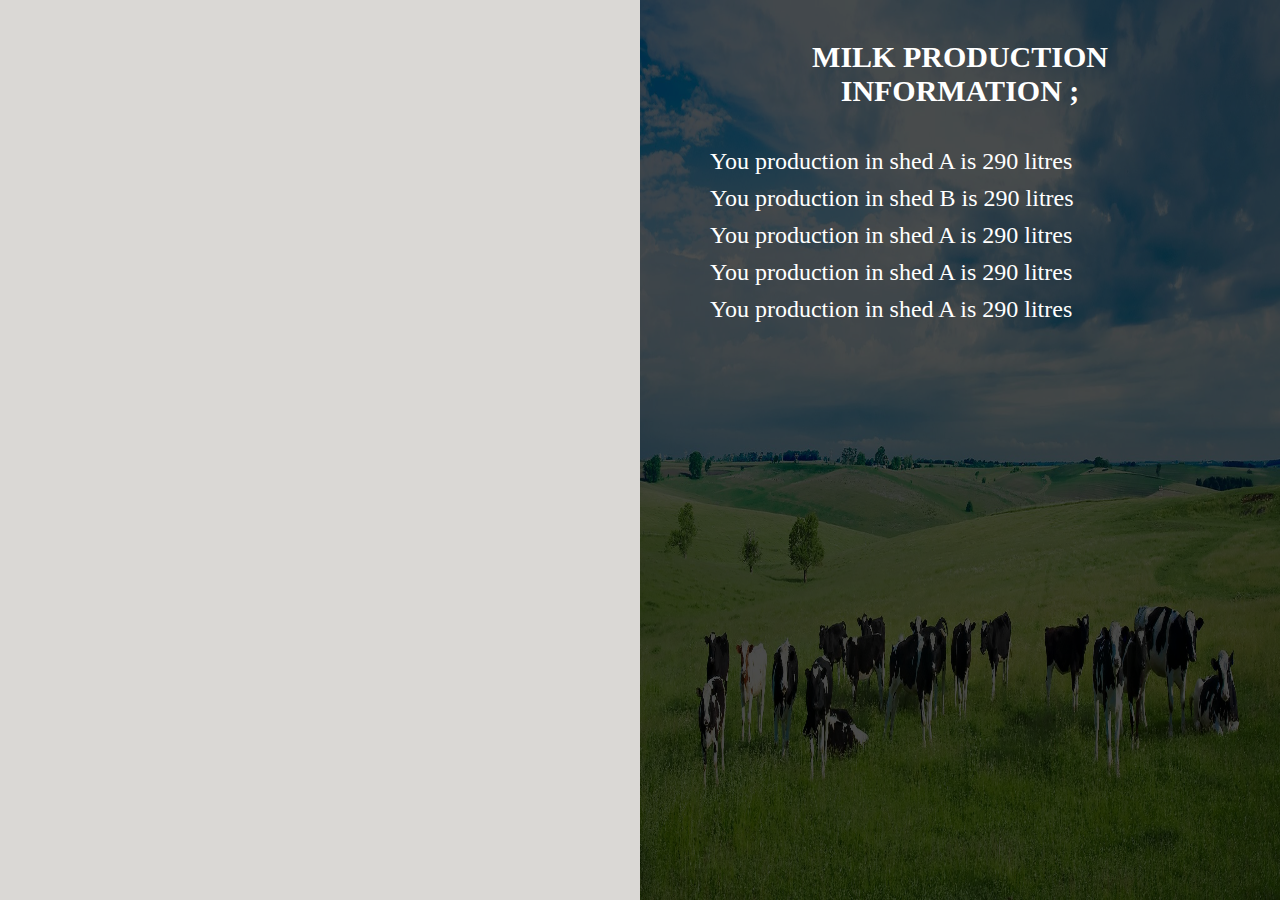
==== assets/html/products.html @ 90beacdf "Style th output sec" ====
<!DOCTYPE html>
<html lang="en">
<head>
    <meta charset="UTF-8">
    <meta http-equiv="X-UA-Compatible" content="IE=edge">
    <meta name="viewport" content="width=device-width, initial-scale=1.0">
    <link rel="stylesheet" href="/assets/css/products.css">
    <title>Products</title>
</head>
<body>
    <div class="container">
        <div class="leftSec"></div>
        <div class="rightSec">
            <div class="overlay">
                <div class="content2">
                    <div class="inner">
                    <h1>MILK PRODUCTION INFORMATION ;</h1>
                    <ul>
                      <li>You production in shed A is 290 litres</li>
                      <li>You production in shed B is 290 litres</li>
                      <li>You production in shed A is 290 litres</li>
                      <li>You production in shed A is 290 litres</li>
                      <li>You production in shed A is 290 litres</li>
                    </ul>
                </div>
                </div>
            </div>
        </div>
    </div>
</body>
</html>
---- assets/css/products.css ----
*{
    margin: 0;
    padding: 0;
    box-sizing: border-box;
}
body{
    background-color: #DAD8D5; 
   }
.container{
    display: grid;
    height: 100vh;
    grid-template-columns: 50% 50%;

}   
.leftSec{
    
   
}
.rightSec{
 background-image: url("/assets/images/milk3.jpg");
 background-size: 100% 100%;
}
.overlay{
        background-color: rgba(0, 0, 0, 0.7);
        width: 100%;
        height: 100%;
        overflow: hidden;  
}
  

.content2{
   
    margin: 40px 70px;
    color: #FFF;   
}
.inner h1{
    text-align: center;
    font-size: 30px;
    margin-bottom: 40px;
}
.inner ul{
    list-style: none;
}
.inner ul li{
  font-size: 1.5rem;
  margin-top: 10px;
}
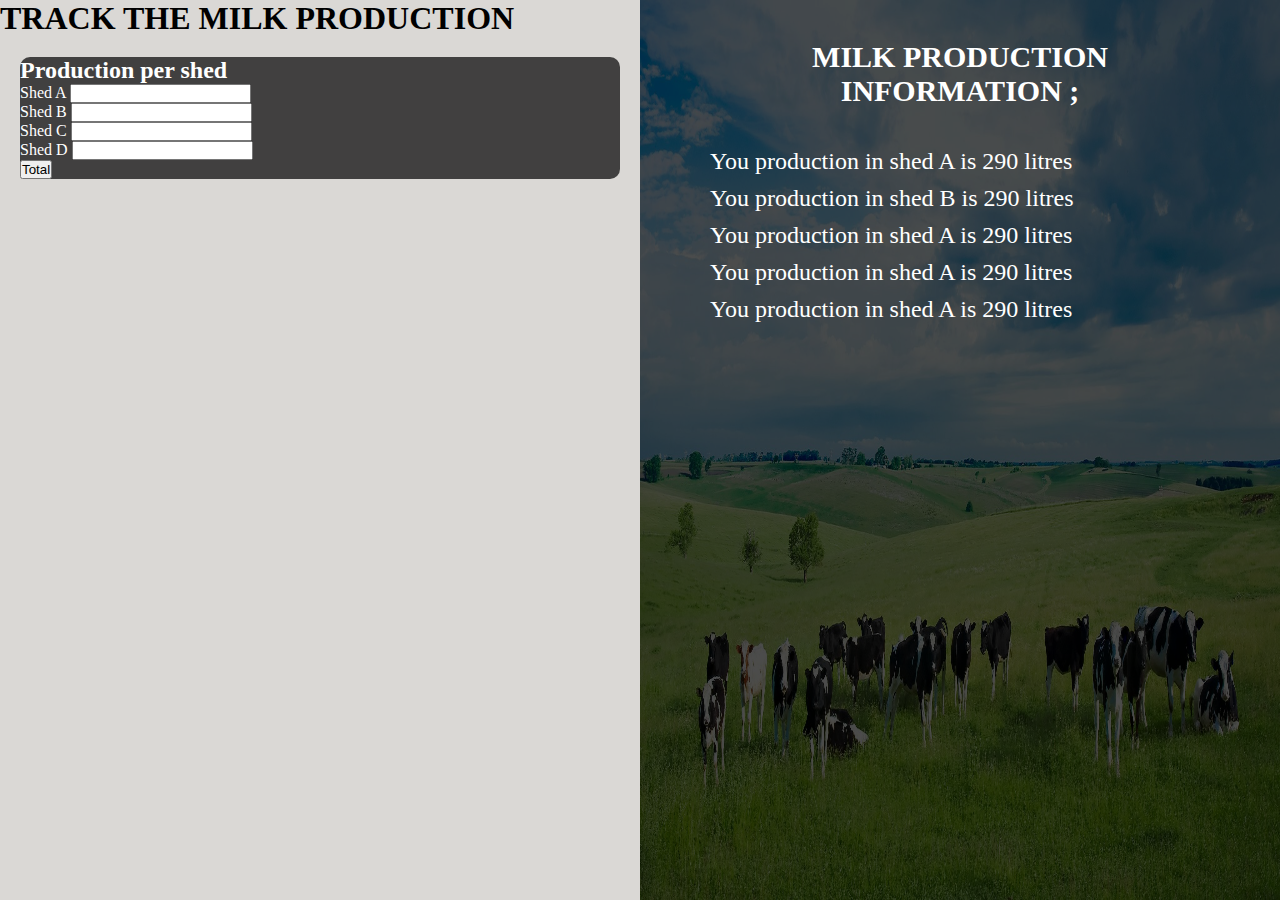
==== commit e5f0c0c1: "Add form" ====
--- a/assets/html/products.html
+++ b/assets/html/products.html
@@ -9,7 +9,37 @@
 </head>
 <body>
     <div class="container">
-        <div class="leftSec"></div>
+        <div class="leftSec">
+            <h1>TRACK THE MILK PRODUCTION</h1>
+            <form action="">
+
+
+                <div class="sheds">
+                    <h2>Production per shed</h2>
+                    <div class="shed shedA">
+                        <label for="sheda">Shed A</label>
+                        <input type="number" id="sheda">
+                    </div>
+                    <div class="shed shedA">
+                        <label for="shedb">Shed B</label>
+                        <input type="number"  id="shedb">
+                    </div>
+                    <div class="shed shedA">
+                        <label for="shedc">Shed C</label>
+                        <input type="number"  id="shedc">
+                    </div>
+                    <div class="shed shedA">
+                        <label for="shedd">Shed D</label>
+                        <input type="number"  id="shedd">
+                    </div>
+                    <div class="shed shedA">
+                        <button class="total">Total</button>   
+                    </div>
+                </div>
+
+                
+            </form>
+        </div>
         <div class="rightSec">
             <div class="overlay">
                 <div class="content2">
--- a/assets/css/products.css
+++ b/assets/css/products.css
@@ -26,7 +26,8 @@
         height: 100%;
         overflow: hidden;  
 }
-  
+
+/* RIGHT SECTION */
 
 .content2{
    
@@ -44,4 +45,12 @@
 .inner ul li{
   font-size: 1.5rem;
   margin-top: 10px;
+}
+
+/* FORM */
+form{
+    background-color: rgba(0, 0, 0, 0.7);;
+    margin: 20px;
+    border-radius: 10px;
+    color: #FFF;
 }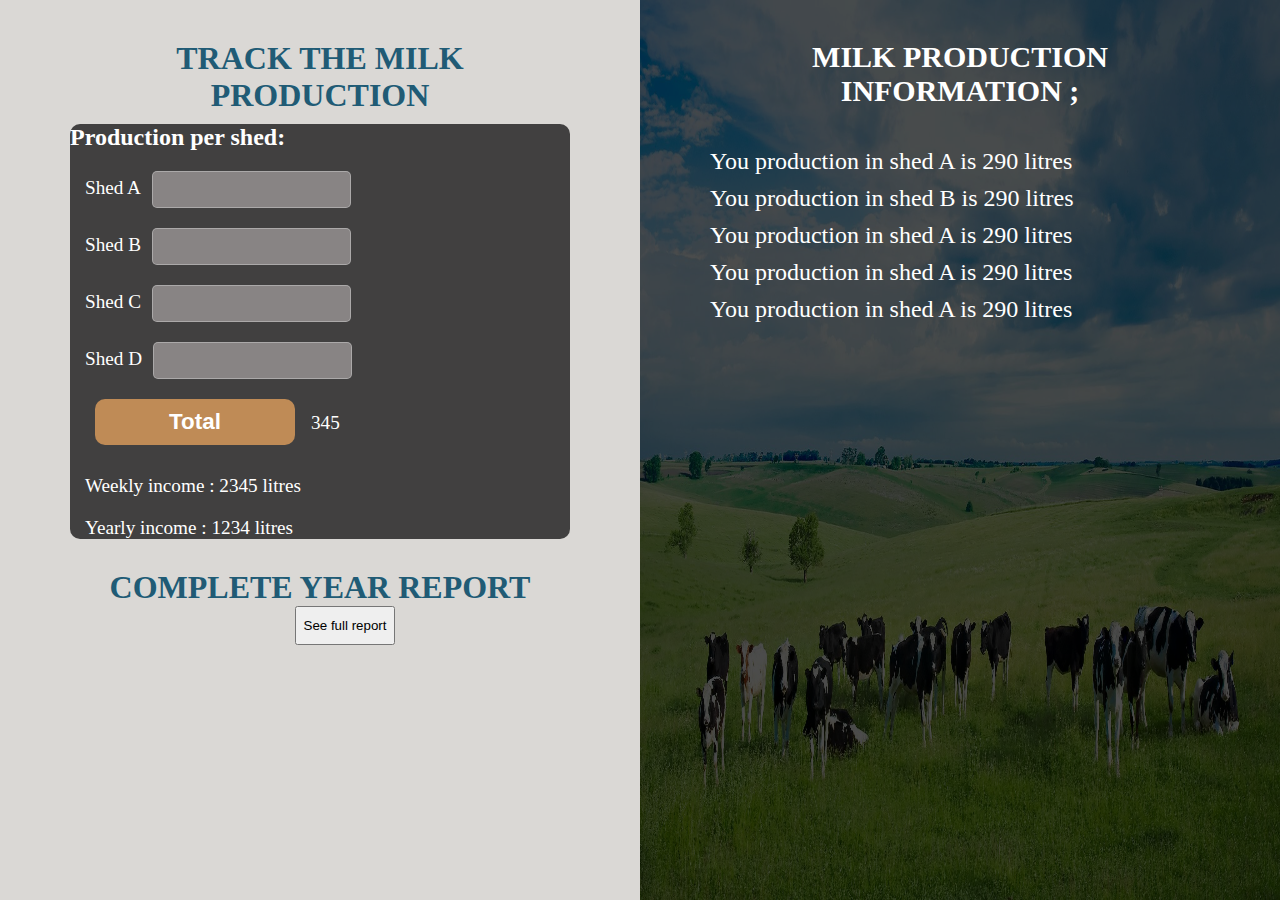
==== commit a8d85364: "Add and style the report section" ====
--- a/assets/html/products.html
+++ b/assets/html/products.html
@@ -10,12 +10,13 @@
 <body>
     <div class="container">
         <div class="leftSec">
+            <div class=" left content">
             <h1>TRACK THE MILK PRODUCTION</h1>
             <form action="">
-
+                <h2> Production per shed:</h2>
 
                 <div class="sheds">
-                    <h2>Production per shed</h2>
+                    
                     <div class="shed shedA">
                         <label for="sheda">Shed A</label>
                         <input type="number" id="sheda">
@@ -33,16 +34,43 @@
                         <input type="number"  id="shedd">
                     </div>
                     <div class="shed shedA">
-                        <button class="total">Total</button>   
+                        <button class="total">Total</button><span style="font-size:1.2rem; margin-left:1rem;">345 </span>   
                     </div>
                 </div>
+                <div class="cumulative ">
+                <div class="weekly">
+                    <label for="weekly">Weekly income : <span> 2345 </span>litres</label>
+                </div>
+                <div class="yearly">
+                    <label for="yearly">Yearly income : <span> 1234 </span>litres</label>
+                </div>
+            </div>
+            </form>
 
-                
-            </form>
+        
+        <div class="report">
+            <h1>COMPLETE YEAR REPORT</h1>
+            <button class="see">See full report <i class="fa fa-arrow-right"></i></button>
+            <div class="listRep">
+            <ul>
+                <li>You production in shed A is 290 litres</li>
+                      <li>You production in shed B is 290 litres</li>
+                      <li>You production in shed A is 290 litres</li>
+                      <li>You production in shed A is 290 litres</li>
+                      <li>You production in shed A is 290 litres</li>
+                      <li>You production in shed A is 290 litres</li>
+                      <li>You production in shed B is 290 litres</li>
+                      <li>You production in shed A is 290 litres</li>
+                      <li>You production in shed A is 290 litres</li>
+                      <li>You production in shed A is 290 litres</li>
+            </ul>
+        </div>
+        </div>
+        </div>
         </div>
         <div class="rightSec">
             <div class="overlay">
-                <div class="content2">
+                <div class="content">
                     <div class="inner">
                     <h1>MILK PRODUCTION INFORMATION ;</h1>
                     <ul>
@@ -56,6 +84,6 @@
                 </div>
             </div>
         </div>
-    </div>
+    
 </body>
 </html>--- a/assets/css/products.css
+++ b/assets/css/products.css
@@ -29,7 +29,7 @@
 
 /* RIGHT SECTION */
 
-.content2{
+.content{
    
     margin: 40px 70px;
     color: #FFF;   
@@ -47,10 +47,77 @@
   margin-top: 10px;
 }
 
+/* LEFT SECTION */
+
 /* FORM */
-form{
+form,.listRep{
     background-color: rgba(0, 0, 0, 0.7);;
-    margin: 20px;
+    margin: 10px 0 0 0;
     border-radius: 10px;
     color: #FFF;
+}
+.left h1{
+    color: #205B75;
+    text-align: center;
+}
+.sheds{
+    margin: 15px 0 0 15px;
+}
+.shed{
+    margin: 20px 0 0 0;
+}
+.shed>label{
+    display: inline-block;
+    margin-right: 7px;
+    font-size: 1.2rem;
+}
+.shed>input{
+    padding: 10px;
+    background-color: rgba(243, 236, 236, 0.4);
+    border: 1px solid rgba(255, 255, 255, 0.3);
+    border-radius: 5px;
+}
+.shed>button{
+    margin: 0 0 10px 10px;
+    padding: 10px;
+    width: 200px;
+    color: #FFFF;
+    background-color: #BF8B56;
+    font-weight: 800;
+    font-size: 1.4rem;
+    border:none;
+    border-radius: 10px;
+}
+.cumulative{
+    /* display: none; hidden */
+}
+.weekly, .yearly{
+    margin: 20px 0 0 15px;
+    font-size: 1.2rem;
+}
+
+/* FULL REPORT */
+.report{
+    margin-top: 30px;
+}
+.listRep{
+    display: none; hidden
+    padding: 20px 0 20px;
+}
+.listRep>ul{
+    
+    margin:  15px; 
+}
+    
+.listRep>ul>li{
+    list-style: none;
+    margin: 20px  0 15px; 
+    font-style: oblique;
+}
+.report button{
+    width: 100px;
+    padding: 10px 0px;
+    margin-left: 45%;
+    cursor: pointer;
+
 }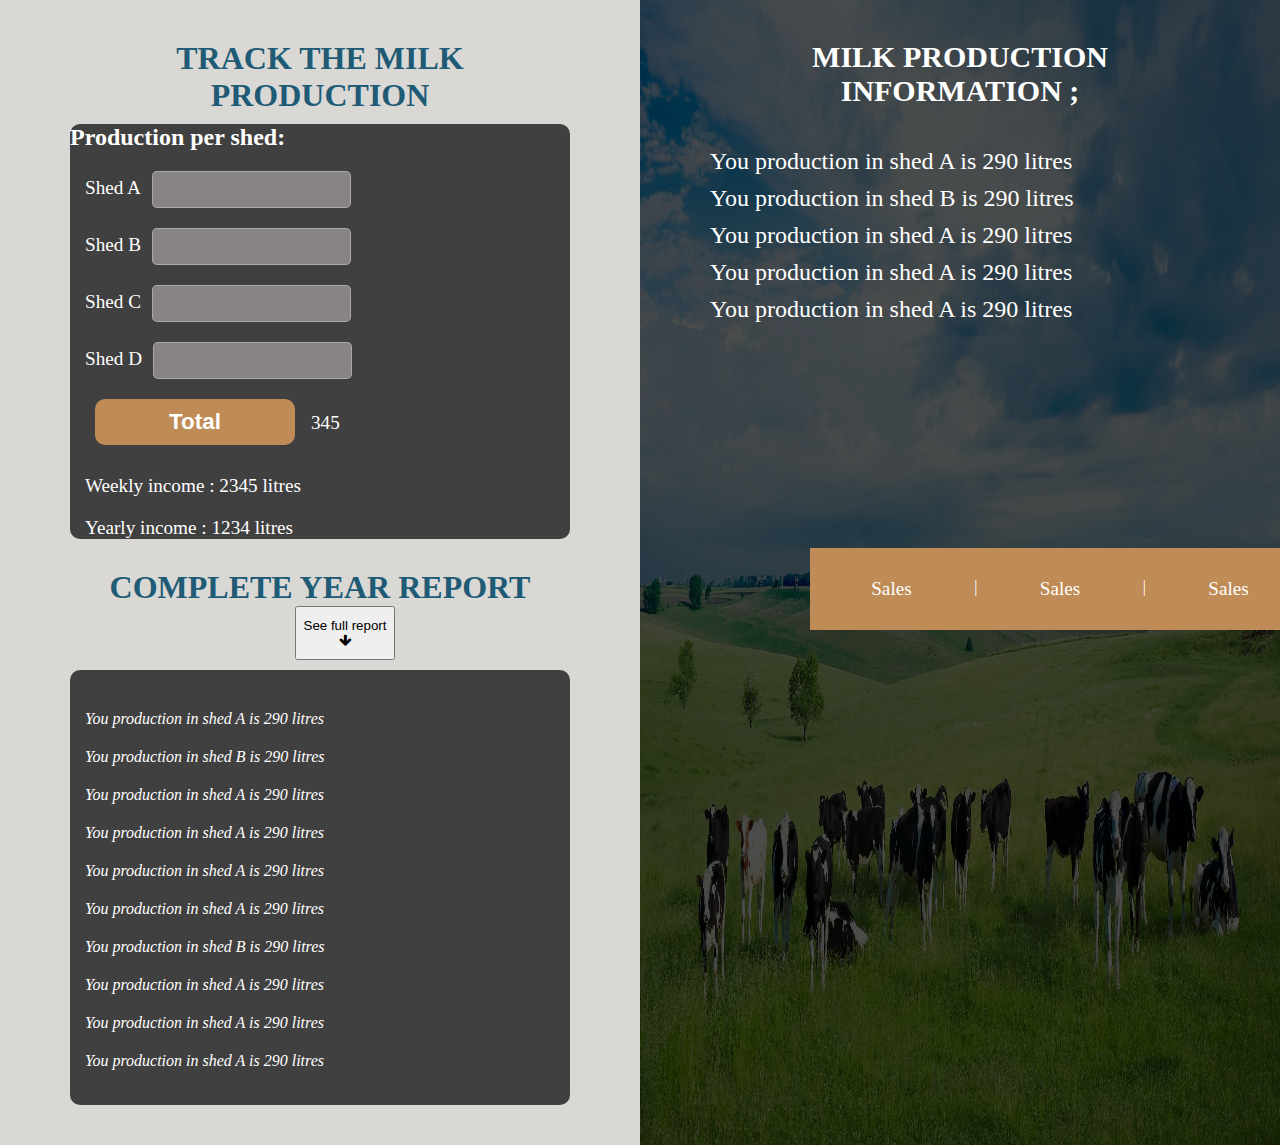
==== commit 2649f525: "Styling the form sec" ====
--- a/assets/html/products.html
+++ b/assets/html/products.html
@@ -5,6 +5,7 @@
     <meta http-equiv="X-UA-Compatible" content="IE=edge">
     <meta name="viewport" content="width=device-width, initial-scale=1.0">
     <link rel="stylesheet" href="/assets/css/products.css">
+    <link rel="stylesheet" href="https://cdnjs.cloudflare.com/ajax/libs/font-awesome/4.7.0/css/font-awesome.min.css">
     <title>Products</title>
 </head>
 <body>
@@ -34,7 +35,7 @@
                         <input type="number"  id="shedd">
                     </div>
                     <div class="shed shedA">
-                        <button class="total">Total</button><span style="font-size:1.2rem; margin-left:1rem;">345 </span>   
+                        <button type="submit" class="total">Total</button><span style="font-size:1.2rem; margin-left:1rem;">345 </span>   
                     </div>
                 </div>
                 <div class="cumulative ">
@@ -50,7 +51,7 @@
         
         <div class="report">
             <h1>COMPLETE YEAR REPORT</h1>
-            <button class="see">See full report <i class="fa fa-arrow-right"></i></button>
+            <button class="see">See full report <i class="fa fa-arrow-down"></i></button>
             <div class="listRep">
             <ul>
                 <li>You production in shed A is 290 litres</li>
@@ -81,9 +82,21 @@
                       <li>You production in shed A is 290 litres</li>
                     </ul>
                 </div>
+
+                <div class="float">
+                    <div class="floatCont">
+                        <p>Sales</p>
+                    </div>|
+                    <div class="floatCont">
+                        <p>Sales</p>
+                    </div> |
+                    <div class="floatCont">
+                        <p>Sales</p>
+                    </div>
+                </div>
                 </div>
             </div>
         </div>
-    
+    <script src="/assets/js/index.js"></script>
 </body>
 </html>--- a/assets/css/products.css
+++ b/assets/css/products.css
@@ -89,8 +89,8 @@
     border-radius: 10px;
 }
 .cumulative{
-    /* display: none; hidden */
-}
+ /* display: none; hidden */
+} 
 .weekly, .yearly{
     margin: 20px 0 0 15px;
     font-size: 1.2rem;
@@ -101,8 +101,9 @@
     margin-top: 30px;
 }
 .listRep{
-    display: none; hidden
+    /* display: none; hidden */
     padding: 20px 0 20px;
+
 }
 .listRep>ul{
     
@@ -120,4 +121,19 @@
     margin-left: 45%;
     cursor: pointer;
 
-}+}
+.float{
+    float: left;
+    background-color: #BF8B56;
+    width: 500px;
+    display: flex;
+    flex-direction: row;
+    justify-content: space-around;
+    padding: 30px;
+    margin-top: 45%;
+    margin-left: 20%;
+}
+.floatCont p{
+    font-size: 1.2rem;
+    
+}
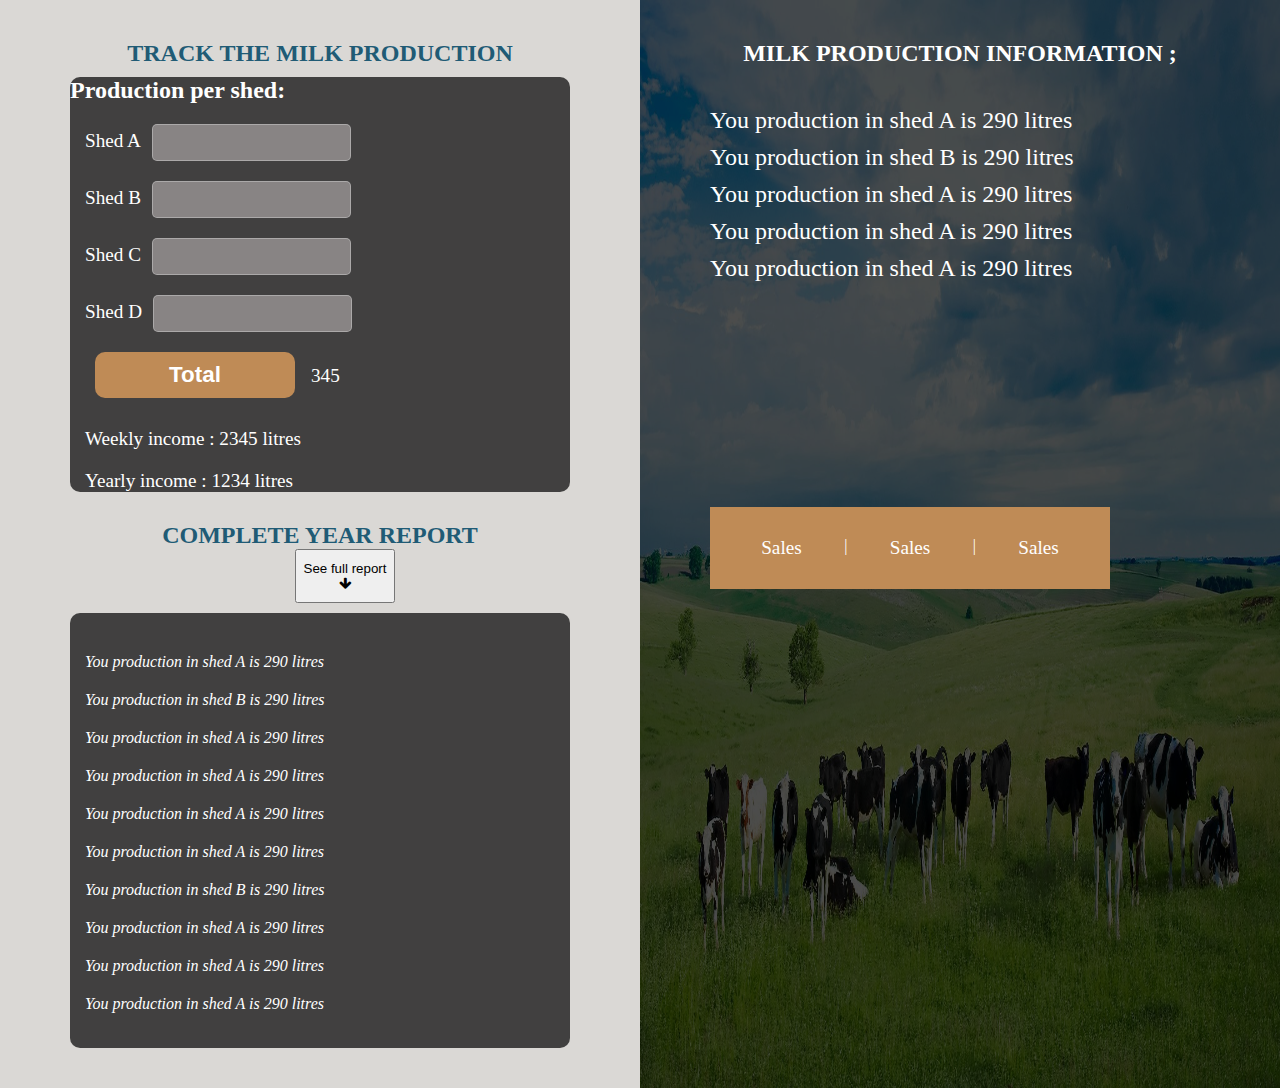
==== commit 6852b9f3: "Path correction" ====
--- a/assets/html/products.html
+++ b/assets/html/products.html
@@ -4,7 +4,7 @@
     <meta charset="UTF-8">
     <meta http-equiv="X-UA-Compatible" content="IE=edge">
     <meta name="viewport" content="width=device-width, initial-scale=1.0">
-    <link rel="stylesheet" href="/assets/css/products.css">
+    <link rel="stylesheet" href="../css/products.css">
     <link rel="stylesheet" href="https://cdnjs.cloudflare.com/ajax/libs/font-awesome/4.7.0/css/font-awesome.min.css">
     <title>Products</title>
 </head>
--- a/assets/css/products.css
+++ b/assets/css/products.css
@@ -123,7 +123,7 @@
 
 }
 .float{
-    float: left;
+    
     background-color: #BF8B56;
     width: 500px;
     display: flex;
@@ -135,5 +135,45 @@
 }
 .floatCont p{
     font-size: 1.2rem;
-    
+
 }
+
+/* MEDIA QUERY */
+@media screen and (max-width:1280px){
+    .left>h1, .inner>h1, .report>h1{
+       font-size:1.5rem;
+    }
+    .float{
+       
+        width: 400px;
+        padding: 30px;
+        margin-left: 0;
+    }
+}
+@media screen and (max-width:1000px){
+    .content{
+        margin: 40px 20px; 
+    }
+    .float{
+         width: 100%;
+         margin: 40% 0px 0px;
+       
+    }
+    .inner ul li{
+        font-size: 1.3rem;
+      }
+}
+
+@media screen  and (max-width:570px){
+    .container{
+        display: flex;
+        flex-direction: column;
+    }   
+    .left>h1, .inner>h1, .report>h1{
+        font-size:1.2rem;
+     }
+     .inner ul li{
+        font-size: 1.1rem;
+        margin-top: 6px;
+      }
+}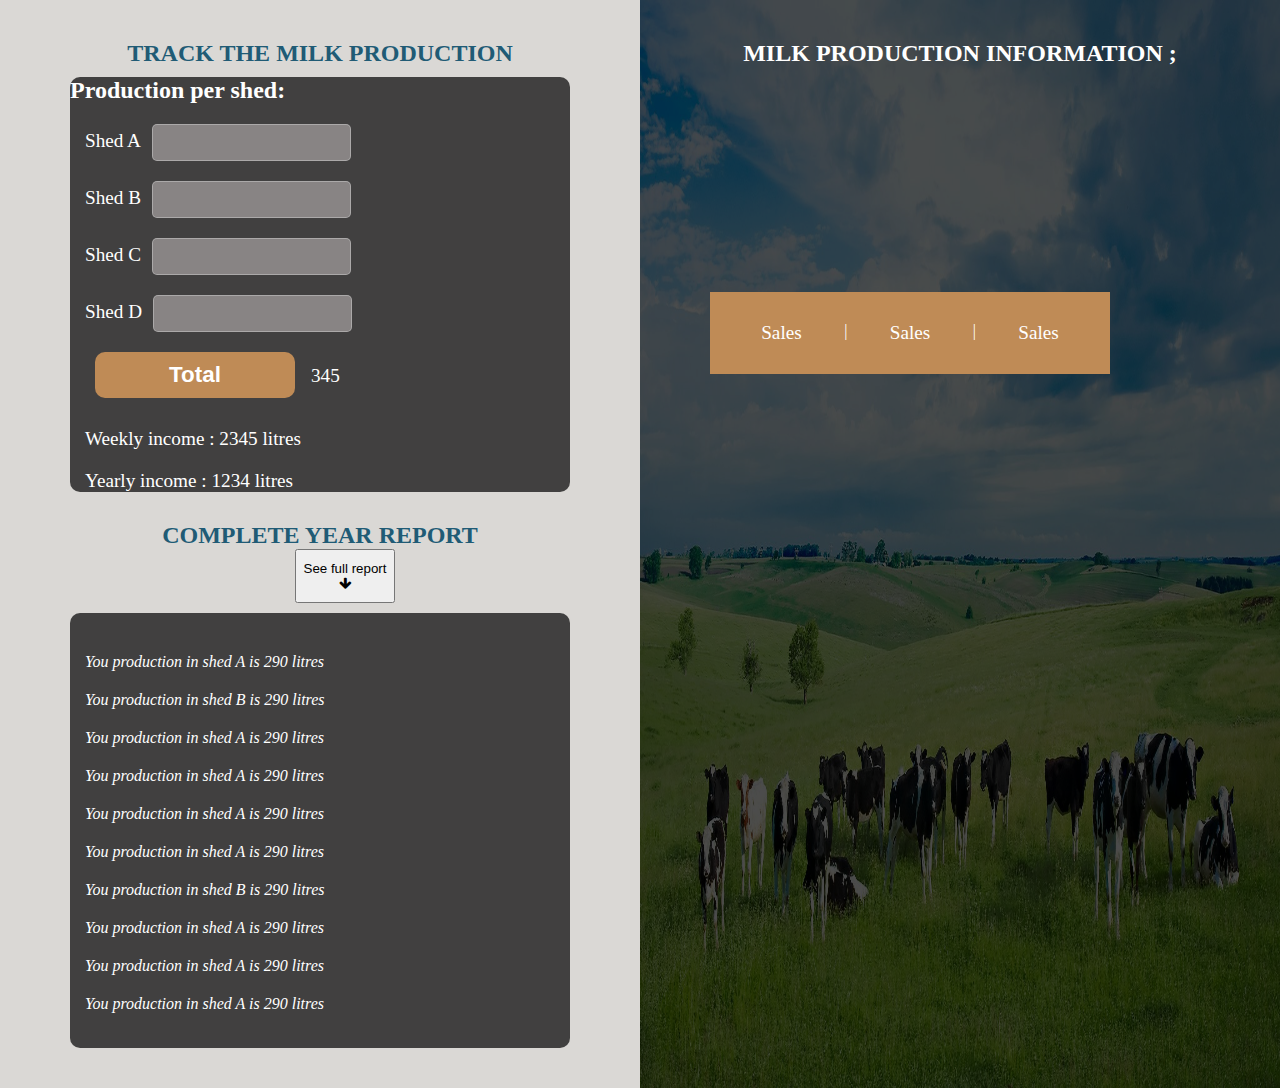
==== commit 369e546a: "Addng functionality to the total button" ====
--- a/assets/html/products.html
+++ b/assets/html/products.html
@@ -13,7 +13,7 @@
         <div class="leftSec">
             <div class=" left content">
             <h1>TRACK THE MILK PRODUCTION</h1>
-            <form action="">
+            <form id="forms">
                 <h2> Production per shed:</h2>
 
                 <div class="sheds">
@@ -35,7 +35,7 @@
                         <input type="number"  id="shedd">
                     </div>
                     <div class="shed shedA">
-                        <button type="submit" class="total">Total</button><span style="font-size:1.2rem; margin-left:1rem;">345 </span>   
+                        <button type="submit" onclick="form" class="total">Total</button><span style="font-size:1.2rem; margin-left:1rem;">345 </span>   
                     </div>
                 </div>
                 <div class="cumulative ">
@@ -74,12 +74,12 @@
                 <div class="content">
                     <div class="inner">
                     <h1>MILK PRODUCTION INFORMATION ;</h1>
-                    <ul>
-                      <li>You production in shed A is 290 litres</li>
+                    <ul id="results">
+                      <!-- <li>You production in shed A is 290 litres</li>
                       <li>You production in shed B is 290 litres</li>
                       <li>You production in shed A is 290 litres</li>
                       <li>You production in shed A is 290 litres</li>
-                      <li>You production in shed A is 290 litres</li>
+                      <li>You production in shed A is 290 litres</li> -->
                     </ul>
                 </div>
 
--- a/assets/css/products.css
+++ b/assets/css/products.css
@@ -17,7 +17,7 @@
    
 }
 .rightSec{
- background-image: url("/assets/images/milk3.jpg");
+ background-image: url("../images/milk3.jpg");
  background-size: 100% 100%;
 }
 .overlay{
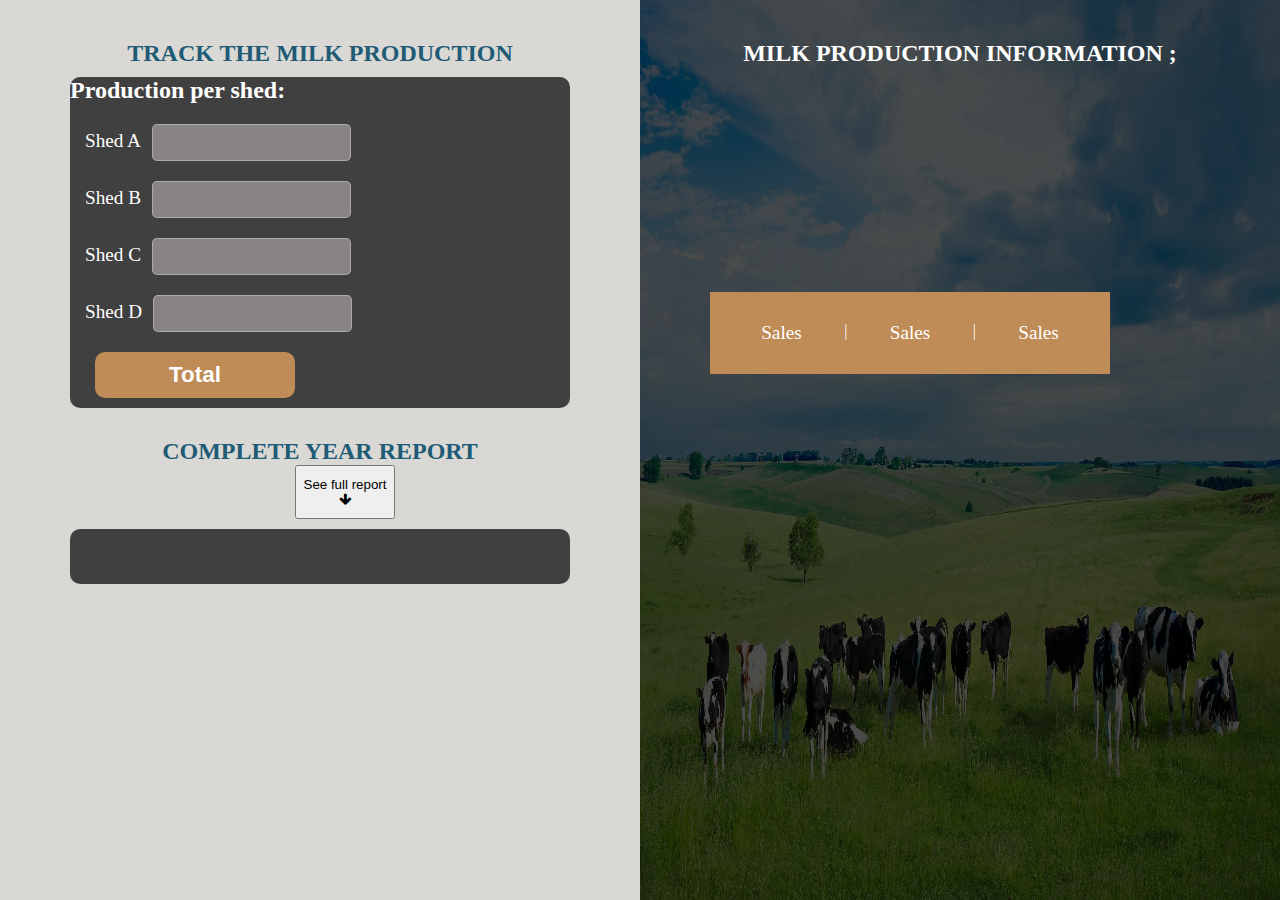
==== commit 75540996: "Add functionality for the output" ====
--- a/assets/html/products.html
+++ b/assets/html/products.html
@@ -1,5 +1,6 @@
 <!DOCTYPE html>
 <html lang="en">
+
 <head>
     <meta charset="UTF-8">
     <meta http-equiv="X-UA-Compatible" content="IE=edge">
@@ -8,95 +9,101 @@
     <link rel="stylesheet" href="https://cdnjs.cloudflare.com/ajax/libs/font-awesome/4.7.0/css/font-awesome.min.css">
     <title>Products</title>
 </head>
+
 <body>
     <div class="container">
         <div class="leftSec">
             <div class=" left content">
-            <h1>TRACK THE MILK PRODUCTION</h1>
-            <form id="forms">
-                <h2> Production per shed:</h2>
+                <h1>TRACK THE MILK PRODUCTION</h1>
+                <form id="forms">
+                    <h2> Production per shed:</h2>
 
-                <div class="sheds">
-                    
-                    <div class="shed shedA">
-                        <label for="sheda">Shed A</label>
-                        <input type="number" id="sheda">
+                    <div class="sheds">
+
+                        <div class="shed shedA">
+                            <label for="sheda">Shed A</label>
+                            <input type="number" id="sheda">
+                        </div>
+                        <div class="shed shedB">
+                            <label for="shedb">Shed B</label>
+                            <input type="number" id="shedb">
+                        </div>
+                        <div class="shed shedC">
+                            <label for="shedc">Shed C</label>
+                            <input type="number" id="shedc">
+                        </div>
+                        <div class="shed shedD">
+                            <label for="shedd">Shed D</label>
+                            <input type="number" id="shedd">
+                        </div>
+                        <div class="shed" id="total">
+                            <button type="submit" class="total">Total</button>
+                            <!-- <span style="font-size:1.2rem; margin-left:1rem;">345 </span>  -->
+                        </div>
                     </div>
-                    <div class="shed shedA">
-                        <label for="shedb">Shed B</label>
-                        <input type="number"  id="shedb">
+                    <div class="cumulative ">
+                        <div class="weekly">
+                    <!-- <label for="weekly">Weekly income : <span> 2345 </span>litres</label> -->
+                </div>
+                <div class="yearly">
+                    <!-- <label for="yearly">Yearly income : <span> 1234 </span>litres</label> -->
+                </div> 
                     </div>
-                    <div class="shed shedA">
-                        <label for="shedc">Shed C</label>
-                        <input type="number"  id="shedc">
-                    </div>
-                    <div class="shed shedA">
-                        <label for="shedd">Shed D</label>
-                        <input type="number"  id="shedd">
-                    </div>
-                    <div class="shed shedA">
-                        <button type="submit" onclick="form" class="total">Total</button><span style="font-size:1.2rem; margin-left:1rem;">345 </span>   
+                </form>
+
+
+                <div class="report">
+                    <h1>COMPLETE YEAR REPORT</h1>
+                    <button class="see">See full report <i class="fa fa-arrow-down"></i></button>
+                    <div class="listRep">
+                        <ul id="yearly">
+
+                            <!-- <li>Your income for January is 2617020</li>
+                            <li>Your income for February is 2448180</li>
+                            <li>Your income for March is 2617020</li>
+                            <li>Your income for April is 2532600</li>
+                            <li>Your income for May is 2617020</li>
+                            <li>Your income for June is 2532600</li>
+                            <li>Your income for July is 2617020</li>
+                            <li>Your income for August is 2617020</li>
+                            <li>Your income for September is 2532600</li>
+                            <li>Your income for October is 2617020</li>
+                            <li>Your income for November is 2532600</li>
+                            <li>Your income for December is 2617020</li> -->
+            </ul>
                     </div>
                 </div>
-                <div class="cumulative ">
-                <div class="weekly">
-                    <label for="weekly">Weekly income : <span> 2345 </span>litres</label>
-                </div>
-                <div class="yearly">
-                    <label for="yearly">Yearly income : <span> 1234 </span>litres</label>
-                </div>
             </div>
-            </form>
-
-        
-        <div class="report">
-            <h1>COMPLETE YEAR REPORT</h1>
-            <button class="see">See full report <i class="fa fa-arrow-down"></i></button>
-            <div class="listRep">
-            <ul>
-                <li>You production in shed A is 290 litres</li>
-                      <li>You production in shed B is 290 litres</li>
-                      <li>You production in shed A is 290 litres</li>
-                      <li>You production in shed A is 290 litres</li>
-                      <li>You production in shed A is 290 litres</li>
-                      <li>You production in shed A is 290 litres</li>
-                      <li>You production in shed B is 290 litres</li>
-                      <li>You production in shed A is 290 litres</li>
-                      <li>You production in shed A is 290 litres</li>
-                      <li>You production in shed A is 290 litres</li>
-            </ul>
-        </div>
-        </div>
-        </div>
         </div>
         <div class="rightSec">
             <div class="overlay">
                 <div class="content">
                     <div class="inner">
-                    <h1>MILK PRODUCTION INFORMATION ;</h1>
-                    <ul id="results">
-                      <!-- <li>You production in shed A is 290 litres</li>
+                        <h1>MILK PRODUCTION INFORMATION ;</h1>
+                        <ul id="results">
+                            <!-- <li>You production in shed A is 290 litres</li>
                       <li>You production in shed B is 290 litres</li>
                       <li>You production in shed A is 290 litres</li>
                       <li>You production in shed A is 290 litres</li>
                       <li>You production in shed A is 290 litres</li> -->
-                    </ul>
-                </div>
+                        </ul>
+                    </div>
 
-                <div class="float">
-                    <div class="floatCont">
-                        <p>Sales</p>
-                    </div>|
-                    <div class="floatCont">
-                        <p>Sales</p>
-                    </div> |
-                    <div class="floatCont">
-                        <p>Sales</p>
+                    <div class="float">
+                        <div class="floatCont">
+                            <p>Sales</p>
+                        </div>|
+                        <div class="floatCont">
+                            <p>Sales</p>
+                        </div> |
+                        <div class="floatCont">
+                            <p>Sales</p>
+                        </div>
                     </div>
-                </div>
                 </div>
             </div>
         </div>
-    <script src="/assets/js/index.js"></script>
+        <script src="../js/index.js"></script>
 </body>
+
 </html>--- a/assets/css/products.css
+++ b/assets/css/products.css
@@ -88,6 +88,12 @@
     border:none;
     border-radius: 10px;
 }
+
+#total>span{
+    font-size: 1.5rem;
+    margin-left:1rem;
+    border-bottom: 6px solid #FFF;
+}
 .cumulative{
  /* display: none; hidden */
 } 
